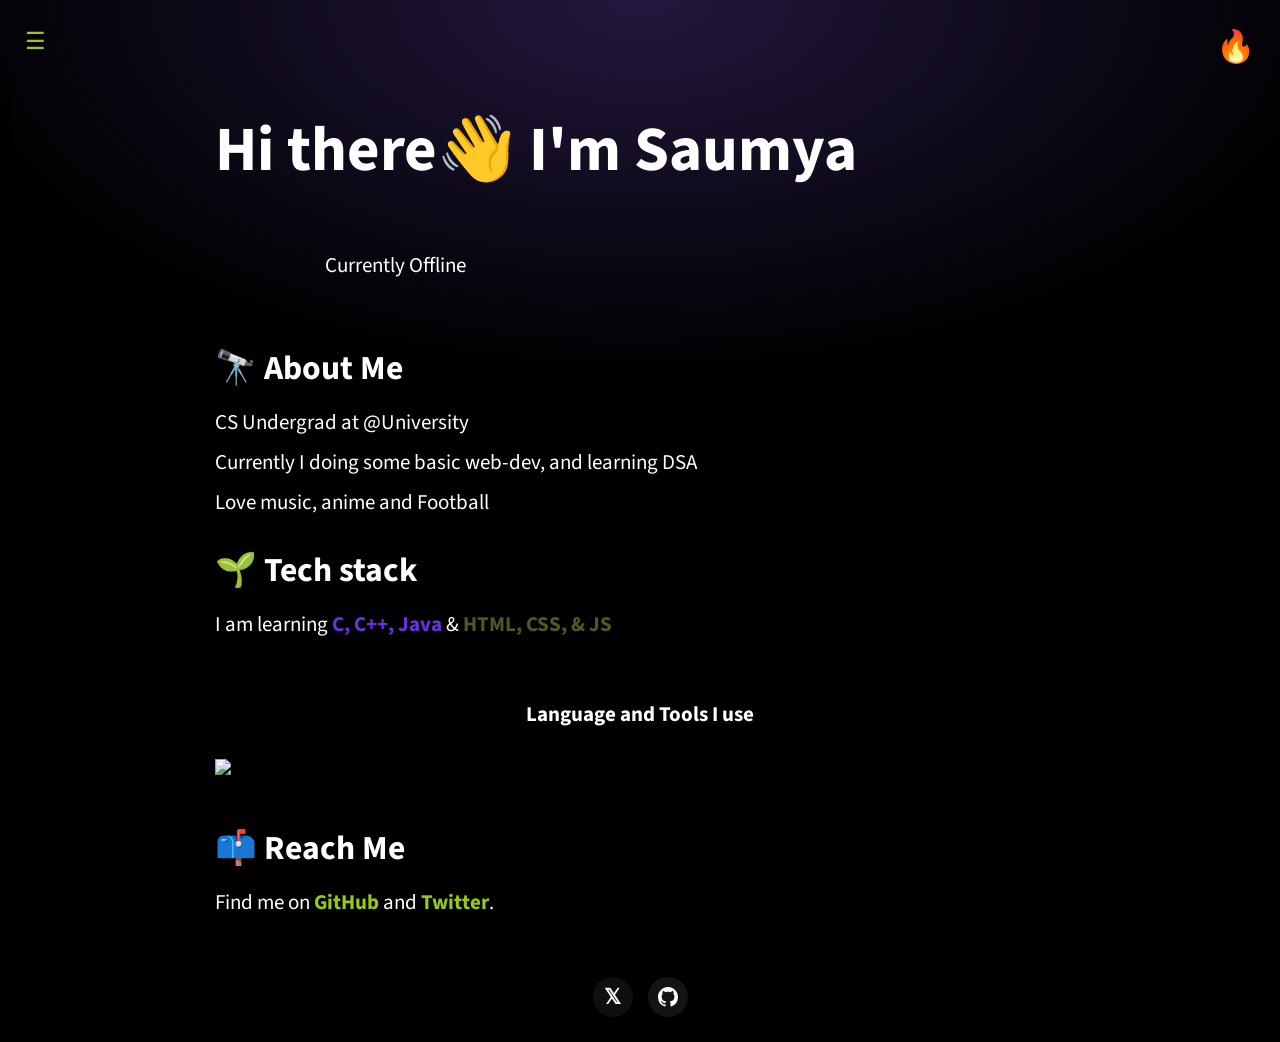
==== index.html @ 82babb5e "Updated" ====
<!DOCTYPE html>
<html lang="en">

<head>
  <meta charset="UTF-8">
  <meta name="viewport" content="width=device-width, initial-scale=1.0">
  <title>Saumya.dev</title>
  <link rel="shortcut icon" href="images\top.png">
  <link href='https://fonts.googleapis.com/css?family=Source Sans Pro' rel='stylesheet'>

  <link rel="stylesheet" href="style.css">
</head>

<body>
  <div class="background-glow dark-theme-glow"></div>
  <div class="background-glow light-theme-glow"></div>
  <header>
    <nav>
      <div class="menu-overlay"></div>
      <div class="nav-left">
        <button class="hamburger">☰</button>
      </div>
    </nav>

    <!-- Move this below nav -->
    <ul class="mobile-menu">
       <li><a href="index.html" id="home-btn">Home</a></li>
      <li><a href="project.html" id="project-btn">Projects</a></li>
    </ul>

    </div>
    </div>

      <div class="theme-toggle">
        <button id="theme-toggle-btn">🌙</button>
      </div>
    </nav>
  </header>
  <div class="container">
    <h1> Hi there👋 I'm Saumya</h1>
    <div class="video-status">
      <video autoplay loop muted playsinline id="ghosttyVideo">
        <source src="images\Ghostty vdo.mp4" type="video/mp4">
        Your browser does not support the video tag.
      </video>
      <span>Currently Offline</span>
    </div>

    <section class="about">
      <h2>🔭 About Me</h2>
      <p>CS Undergrad at @University</p>
      <p>Currently I doing some basic web-dev, and learning DSA</p>
      <p>Love music, anime and Football</p>
    </section>

    <section class="programming">
      <h2>🌱 Tech stack</h2>
      <p> I am learning <span class="highlight1">C, C++, Java </span> & <span class="highlight2">HTML, CSS, &
          JS</span></p>
      <!-- <p>Solving problems and building core.</p> -->
    </section>

    <div><br>
    <div class="skill-icons-section">
       <h3>Language and Tools I use </h3><br>
      <a href="https://skillicons.dev">
        <img src="https://skillicons.dev/icons?i=c,cpp,java,html,css,js,bash,vscode,neovim,eclipse,git,github" />
      </a>
    </div>
    </div>

    <section class="hire">
      <h2>📫 Reach Me</h2>
      <p>Find me on <a href="https://github.com/Saumya-sarkhel" target="_blank">GitHub</a> and <a href="https://x.com"
          target="_blank">Twitter</a>.</p>
    </section>

    <h3 class="contact">
      <div class="social-buttons">
        <a href="https://x.com/" target="_blank">
          <button class="twitter-button">𝕏</button>
        </a>
        <!--
                <a href="https://linkedin.com/" target="_blank">
                    <button class="linkedin-button">in</button>
                </a> -->

        <a href="https://github.com/Saumya-sarkhel" target="_blank">
          <button class="github-button">
            <svg viewBox="0 0 16 16" width="16" height="16" class="octicon octicon-mark-github" aria-hidden="true">
              <path
                d="M8 0c4.42 0 8 3.58 8 8a8.013 8.013 0 0 1-5.45 7.59c-.4.08-.55-.17-.55-.38 0-.27.01-1.13.01-2.2 0-.75-.25-1.23-.54-1.48 1.78-.2 3.65-.88 3.65-3.95 0-.88-.31-1.59-.82-2.15.08-.2.36-1.02-.08-2.12 0 0-.67-.22-2.2.82-.64-.18-1.32-.27-2-.27-.68 0-1.36.09-2 .27-1.53-1.03-2.2-.82-2.2-.82-.44 1.1-.16 1.92-.08 2.12-.51.56-.82 1.28-.82 2.15 0 3.06 1.86 3.75 3.64 3.95-.23.2-.44.55-.51 1.07-.46.21-1.61.55-2.33-.66-.15-.24-.6-.83-1.23-.82-.67.01-.27.38.01.53.34.19.73.9.82 1.13.16.45.68 1.31 2.69.94 0 .67.01 1.3.01 1.49 0 .21-.15.45-.55.38A7.995 7.995 0 0 1 0 8c0-4.42 3.58-8 8-8Z">
              </path>
            </svg>
          </button>
        </a>
      </div>
    </h3>
  </div>
  <!-- Removed the extra, unmatched </button> tag here -->
  <script src="script.js"></script>
</body>

</html>
---- style.css ----
.skill-icons-section {
  text-align: center; /* Centers the heading and the image */
  padding: 20px 0;    /* Adds some vertical space */
}

.skill-icons-section img {
  max-width: 100%; /* Ensures the image never exceeds its container's width */
  height: auto;    /* Maintains the image's aspect ratio */
  display: block;  /* Removes any extra space below the image */
  margin: 0 auto;  /* Centers the image horizontally within its container */
}

body.menu-open {
  overflow: hidden;
}

* {
  margin: 0;
  padding: 0;
  box-sizing: border-box;
  font-family: 'Source Sans Pro', sans-serif;
  font-size: 21px;
}

/* --- THEME COLOR VARIABLES --- */
:root {
  --background-color: #000000; /* Base for dark theme */
  --text-color: white;
  --highlight-color: #6733e0;
  --nav-text-color: #99c817;
  --highlight-font-weight: bold;
}

[data-theme="light"] {
  --background-color: #feffee; /* Base for light theme */
  --text-color: #000000;
  --highlight-color: #815dd3;
  --nav-text-color: #2632db;
  --highlight-font-weight: bold;
}

/* === RESPONSIVE BACKGROUND GRADIENTS === */

.background-glow {
  position: fixed;
  inset: 0; /* shorthand for top, right, bottom, left: 0 */
  width: 100%;
  height: 100%;
  pointer-events: none; /* Allows clicks to pass through to content */
  z-index: 0; /* Sits behind the main content */
  transition: opacity 0.5s ease-in-out; /* Smooth fade for theme changes */
}

/* Dark Theme: Violet glow from the top */
.dark-theme-glow {
  background: radial-gradient(ellipse 80% 60% at 50% 0%, rgba(139, 92, 246, 0.25), transparent 70%);
}

/* Light Theme: Soft yellow glow from the center */
.light-theme-glow {
  background: radial-gradient(circle at center, #FFF991 0%, transparent 70%);
  mix-blend-mode: multiply; /* Blends the yellow glow nicely with the light background */
}


/* --- THEME STATE CONTROL --- */

/* Default state (Dark Theme) */
.dark-theme-glow {
  opacity: 1;
}
.light-theme-glow {
  opacity: 0;
}

/* When light theme is active */
[data-theme="light"] .dark-theme-glow {
  opacity: 0;
}
[data-theme="light"] .light-theme-glow {
  opacity: 0.6; /* Opacity for the light theme glow */
}


/* --- GENERAL LAYOUT & STYLES --- */

body {
  margin: 0;
  padding: 0;
  display: flex;
  flex-direction: column;
  align-items: center;
  min-height: 100vh;
  background-color: var(--background-color);
  color: var(--text-color);
  transition: background-color 0.3s ease; /* Smooth color transition for body */
}

/* Ensure all primary content containers are stacked above the background */
header, .container {
    position: relative;
    z-index: 1;
}

.highlight1 {
  color: var(--highlight-color);
  font-weight: var(--highlight-font-weight);
}

.highlight2 {
  color: #4c5b22;
  font-weight: var(--highlight-font-weight);
}

.container {
  width: 90%;
  max-width: 900px;
  margin: 0 auto;
  padding: 25px;
  font-size: 1.2em;
}

nav {
  display: flex;
  justify-content: space-between;
  align-items: center;
  height: 80px;
  padding: 0 20px;
  width: 100%;
  max-width: 900px;
}

nav ul {
  display: flex;
  list-style: none;
  justify-content: center;
}

nav ul li {
  padding-top: 15px;
  margin: 0 23px;
  color: var(--nav-text-color);
  font-size: 1.2em;
  cursor: pointer;
}

nav ul li:hover {
  color: var(--highlight-color);
  transform: scale(1.05);
  transition: transform 0.1s ease;
}

[data-theme="light"] nav ul li:hover {
  color: #6733e0;
  text-decoration: underline;
}

[data-theme="dark"] nav ul li:hover {
  color: #3a4322;
  text-decoration: underline;
}

h1 {
  font-size: 2.5em;
  margin-bottom: 20px;
}

h2 {
  font-size: 1.6em;
  margin-top: 30px;
  margin-bottom: 15px;
}

p {
  margin-bottom: 10px;
}

.right{
  align-items: center;
}

.video-status {
  display: flex;
  align-items: center;
  margin-bottom: 15px;
  font-size: large;
}

.video-status video {
  width: 100px;
  height: 100px;
  margin-right: 10px;
  border-radius: 3px 15px 15px 25px;
  object-fit: cover;
}

/* Add this new rule anywhere in your style.css */
.nav-left {
  display: flex;
  align-items: center;
}

a {
  color: var(--nav-text-color);
  text-decoration: none;
  font-weight: var(--highlight-font-weight);
}

.theme-toggle {
  position: fixed;
  top: 20px;
  right: 20px;
  z-index: 1001; /* Ensure it's above everything */
}

#theme-toggle-btn {
  background: none;
  border: none;
  font-size: 1.5em;
  cursor: pointer;
  padding: 5px;
  border-radius: 50%;
  transition: transform 0.3s ease;
}

#theme-toggle-btn:hover {
  transform: scale(1.1);
}

.hamburger {
  position: fixed;
  top: 20px;
  left: 20px;
  display: block;
  font-size: 1.1em;
  background: none;
  border: none;
  cursor: pointer;
  z-index: 1001;
  color: var(--nav-text-color);
  padding: 5px;
  transition: transform 0.2s ease, background-color 0.2s ease;
}

.hamburger:hover {
  transform: scale(1.1);
  background-color: rgba(255, 255, 255, 0.05); /* Optional glow effect */
  border-radius: 6px;
}


.social-buttons {
  display: flex;
  gap: 15px;
  align-items: center;
  justify-content: center;
}

.social-buttons a {
  display: inline-flex;
  align-items: center;
}

.twitter-button,
.github-button {
  height: 40px;
  width: 40px;
  border: none;
  border-radius: 20px;
  cursor: pointer;
  display: inline-flex;
  font-weight: 600;
  align-items: center;
  justify-content: center;
  font-size: 1em;
  transition: background-color 0.2s ease;
}

.twitter-button {
  background-color: rgb(16, 15, 15);
  color: white;
}

.twitter-button:hover {
  background-color: #333;
}

.github-button {
  background-color: #151313;
  color: white;
}

.github-button:hover {
  background-color: #2b2b2b;
}

.github-button svg {
  width: 20px;
  height: 20px;
  fill: white;
}

.contact {
  text-align: center;
  font-family: 'Source Sans Pro', sans-serif;
  justify-content: space-between;
  padding-top: 50px;
}


nav ul {
  transition: opacity 0.3s ease;
  opacity: 0;
  pointer-events: none;
}

nav ul.show {
  display: flex !important;
  opacity: 1;
  pointer-events: auto;
}

.mobile-menu {
  position: fixed;
  /* top: 0; */
  left: 0;
  height: 100vh;
  width: 250px;
  color: var(--nav-text-color);
  list-style: none;
  padding: 20px 20px;
  display: flex;
  flex-direction: column;
  gap: 25px;
  transform: translateX(-100%);
  transition: transform 0.3s ease;
  z-index: 1000;
  box-shadow: 2px 0 10px rgba(0, 0, 0, 0.3);
}

.mobile-menu li a {
  font-size: 1.1em;
  text-decoration: none;

}

.mobile-menu.show {
  transform: translateX(0);
}


/* --- RESPONSIVE MEDIA QUERIES --- */

@media (max-width: 768px) {

  .container {
    width: 95%;
    font-size: 1.2em;
  }

  h1 {
    font-size: 2em;
  }

  nav ul {
    position: fixed;
    top: 0;
    left: 0;
    right: 0;
    bottom: 0;
    width: 100vw;
    height: 100vh;

    display: none !important;
    background-color: var(--background-color);
    flex-direction: column;
    align-items: center;
    justify-content: center;
    padding: 20px 0;
    box-shadow: 0 2px 5px rgba(0, 0, 0, 0.2);
    z-index: 9999;
    overflow-y: auto;
  }

  nav ul.show {
    display: flex !important;
  }

  nav ul li {
    margin: 15px 0;
  }

  .hamburger {
    display: block;
  }

  .video-status {
    flex-direction: column;
    text-align: center;
  }

  .video-status video {
    margin-right: 0;
    margin-bottom: 10px;
  }
}

@media (max-width: 480px) {
  .container {
    font-size: 1em;
  }

  h1 {
    font-size: 1.8em;
  }

  h2 {
    font-size: 1.3em;
  }
}
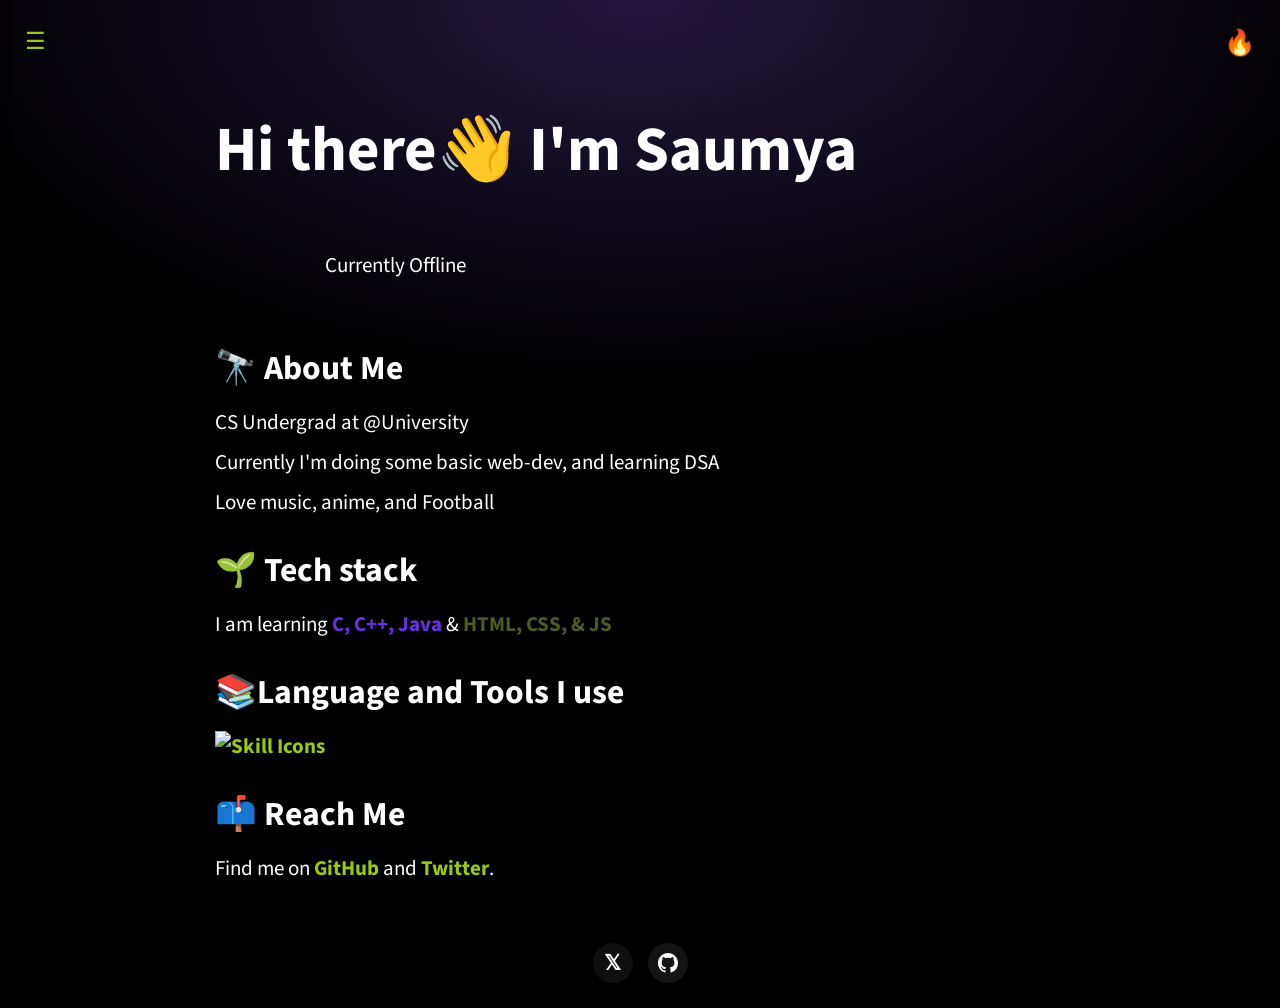
==== commit f177d0b6: "Updated" ====
--- a/index.html
+++ b/index.html
@@ -5,9 +5,8 @@
   <meta charset="UTF-8">
   <meta name="viewport" content="width=device-width, initial-scale=1.0">
   <title>Saumya.dev</title>
-  <link rel="shortcut icon" href="images\top.png">
-  <link href='https://fonts.googleapis.com/css?family=Source Sans Pro' rel='stylesheet'>
-
+  <link rel="shortcut icon" href="imagestop.png">
+  <link href='https://fonts.googleapis.com/css?family=Source+Sans+Pro' rel='stylesheet'>
   <link rel="stylesheet" href="style.css">
 </head>
 
@@ -16,31 +15,23 @@
   <div class="background-glow light-theme-glow"></div>
   <header>
     <nav>
-      <div class="menu-overlay"></div>
       <div class="nav-left">
         <button class="hamburger">☰</button>
       </div>
+      <ul class="mobile-menu">
+        <li><a href="index.html" id="home-btn">Home</a></li>
+        <li><a href="project.html" id="project-btn">Projects</a></li>
+      </ul>
     </nav>
-
-    <!-- Move this below nav -->
-    <ul class="mobile-menu">
-       <li><a href="index.html" id="home-btn">Home</a></li>
-      <li><a href="project.html" id="project-btn">Projects</a></li>
-    </ul>
-
+    <div class="theme-toggle">
+      <button id="theme-toggle-btn">🌙</button>
     </div>
-    </div>
-
-      <div class="theme-toggle">
-        <button id="theme-toggle-btn">🌙</button>
-      </div>
-    </nav>
   </header>
   <div class="container">
-    <h1> Hi there👋 I'm Saumya</h1>
+    <h1>Hi there👋 I'm Saumya</h1>
     <div class="video-status">
       <video autoplay loop muted playsinline id="ghosttyVideo">
-        <source src="images\Ghostty vdo.mp4" type="video/mp4">
+        <source src="images/Ghostty vdo.mp4" type="video/mp4">
         Your browser does not support the video tag.
       </video>
       <span>Currently Offline</span>
@@ -49,43 +40,36 @@
     <section class="about">
       <h2>🔭 About Me</h2>
       <p>CS Undergrad at @University</p>
-      <p>Currently I doing some basic web-dev, and learning DSA</p>
-      <p>Love music, anime and Football</p>
+      <p>Currently I'm doing some basic web-dev, and learning DSA</p>
+      <p>Love music, anime, and Football</p>
     </section>
 
     <section class="programming">
       <h2>🌱 Tech stack</h2>
-      <p> I am learning <span class="highlight1">C, C++, Java </span> & <span class="highlight2">HTML, CSS, &
-          JS</span></p>
-      <!-- <p>Solving problems and building core.</p> -->
+      <p>I am learning <span class="highlight1">C, C++, Java</span> & <span class="highlight2">HTML, CSS, & JS</span>
+      </p>
     </section>
 
-    <div><br>
     <div class="skill-icons-section">
-       <h3>Language and Tools I use </h3><br>
-      <a href="https://skillicons.dev">
-        <img src="https://skillicons.dev/icons?i=c,cpp,java,html,css,js,bash,vscode,neovim,eclipse,git,github" />
+      <h2>📚Language and Tools I use</h2>
+      <a href=" https://skillicons.dev ">
+        <img src="https://skillicons.dev/icons?i=c,cpp,java,html,css,js,bash,vscode,neovim,eclipse,git,github"
+          alt="Skill Icons">
       </a>
-    </div>
     </div>
 
     <section class="hire">
       <h2>📫 Reach Me</h2>
-      <p>Find me on <a href="https://github.com/Saumya-sarkhel" target="_blank">GitHub</a> and <a href="https://x.com"
-          target="_blank">Twitter</a>.</p>
+      <p>Find me on <a href=" https://github.com/Saumya-sarkhel " target="_blank">GitHub</a> and <a
+          href="https://x.com " target="_blank">Twitter</a>.</p>
     </section>
 
-    <h3 class="contact">
+    <div class="contact">
       <div class="social-buttons">
-        <a href="https://x.com/" target="_blank">
+        <a href="https://x.com " target="_blank">
           <button class="twitter-button">𝕏</button>
         </a>
-        <!--
-                <a href="https://linkedin.com/" target="_blank">
-                    <button class="linkedin-button">in</button>
-                </a> -->
-
-        <a href="https://github.com/Saumya-sarkhel" target="_blank">
+        <a href="https://github.com/Saumya-sarkhel " target="_blank">
           <button class="github-button">
             <svg viewBox="0 0 16 16" width="16" height="16" class="octicon octicon-mark-github" aria-hidden="true">
               <path
@@ -95,9 +79,9 @@
           </button>
         </a>
       </div>
-    </h3>
+    </div>
   </div>
-  <!-- Removed the extra, unmatched </button> tag here -->
+  <button class="back-to-top-button">↑</button>
   <script src="script.js"></script>
 </body>
 
--- a/style.css
+++ b/style.css
@@ -1,20 +1,4 @@
-
-.skill-icons-section {
-  text-align: center; /* Centers the heading and the image */
-  padding: 20px 0;    /* Adds some vertical space */
-}
-
-.skill-icons-section img {
-  max-width: 100%; /* Ensures the image never exceeds its container's width */
-  height: auto;    /* Maintains the image's aspect ratio */
-  display: block;  /* Removes any extra space below the image */
-  margin: 0 auto;  /* Centers the image horizontally within its container */
-}
-
-body.menu-open {
-  overflow: hidden;
-}
-
+/* --- GENERAL RESET --- */
 * {
   margin: 0;
   padding: 0;
@@ -41,7 +25,6 @@
 }
 
 /* === RESPONSIVE BACKGROUND GRADIENTS === */
-
 .background-glow {
   position: fixed;
   inset: 0; /* shorthand for top, right, bottom, left: 0 */
@@ -63,9 +46,7 @@
   mix-blend-mode: multiply; /* Blends the yellow glow nicely with the light background */
 }
 
-
 /* --- THEME STATE CONTROL --- */
-
 /* Default state (Dark Theme) */
 .dark-theme-glow {
   opacity: 1;
@@ -82,9 +63,7 @@
   opacity: 0.6; /* Opacity for the light theme glow */
 }
 
-
 /* --- GENERAL LAYOUT & STYLES --- */
-
 body {
   margin: 0;
   padding: 0;
@@ -99,8 +78,8 @@
 
 /* Ensure all primary content containers are stacked above the background */
 header, .container {
-    position: relative;
-    z-index: 1;
+  position: relative;
+  z-index: 1;
 }
 
 .highlight1 {
@@ -176,10 +155,6 @@
   margin-bottom: 10px;
 }
 
-.right{
-  align-items: center;
-}
-
 .video-status {
   display: flex;
   align-items: center;
@@ -195,7 +170,6 @@
   object-fit: cover;
 }
 
-/* Add this new rule anywhere in your style.css */
 .nav-left {
   display: flex;
   align-items: center;
@@ -217,7 +191,7 @@
 #theme-toggle-btn {
   background: none;
   border: none;
-  font-size: 1.5em;
+  font-size: 1.2em;
   cursor: pointer;
   padding: 5px;
   border-radius: 50%;
@@ -249,7 +223,6 @@
   border-radius: 6px;
 }
 
-
 .social-buttons {
   display: flex;
   gap: 15px;
@@ -304,26 +277,33 @@
 .contact {
   text-align: center;
   font-family: 'Source Sans Pro', sans-serif;
-  justify-content: space-between;
   padding-top: 50px;
 }
 
-
-nav ul {
-  transition: opacity 0.3s ease;
-  opacity: 0;
-  pointer-events: none;
-}
-
-nav ul.show {
-  display: flex !important;
-  opacity: 1;
-  pointer-events: auto;
-}
-
+  /* .back-to-top-button {
+    position: fixed;
+    bottom: 20px;
+    right: 20px;
+    background-color: rgba(0, 0, 0, 0.5);
+    color: white;
+    border: none;
+    border-radius: 50%;
+    padding: 10px;
+    font-size: 1.5em;
+    cursor: pointer;
+    z-index: 1000;
+    display: none;
+    transition: background-color 0.2s ease;
+  } */
+
+.back-to-top-button:hover {
+  background-color: rgba(0, 0, 0, 0.7);
+}
+
+/* --- MOBILE MENU STYLES --- */
 .mobile-menu {
   position: fixed;
-  /* top: 0; */
+  top: 0;
   left: 0;
   height: 100vh;
   width: 250px;
@@ -335,25 +315,21 @@
   gap: 25px;
   transform: translateX(-100%);
   transition: transform 0.3s ease;
-  z-index: 1000;
+  z-index: 9999;
   box-shadow: 2px 0 10px rgba(0, 0, 0, 0.3);
-}
-
-.mobile-menu li a {
-  font-size: 1.1em;
-  text-decoration: none;
-
+  /* background-color: var(--background-color); */
 }
 
 .mobile-menu.show {
-  transform: translateX(0);
-}
-
+  transform: translateX(0); /* Slide in from the left */
+}
+
+body.menu-open {
+  overflow: hidden; /* Prevent scrolling when the menu is open */
+}
 
 /* --- RESPONSIVE MEDIA QUERIES --- */
-
 @media (max-width: 768px) {
-
   .container {
     width: 95%;
     font-size: 1.2em;
@@ -364,31 +340,7 @@
   }
 
   nav ul {
-    position: fixed;
-    top: 0;
-    left: 0;
-    right: 0;
-    bottom: 0;
-    width: 100vw;
-    height: 100vh;
-
-    display: none !important;
-    background-color: var(--background-color);
-    flex-direction: column;
-    align-items: center;
-    justify-content: center;
-    padding: 20px 0;
-    box-shadow: 0 2px 5px rgba(0, 0, 0, 0.2);
-    z-index: 9999;
-    overflow-y: auto;
-  }
-
-  nav ul.show {
-    display: flex !important;
-  }
-
-  nav ul li {
-    margin: 15px 0;
+    display: none; /* Hide the desktop menu */
   }
 
   .hamburger {
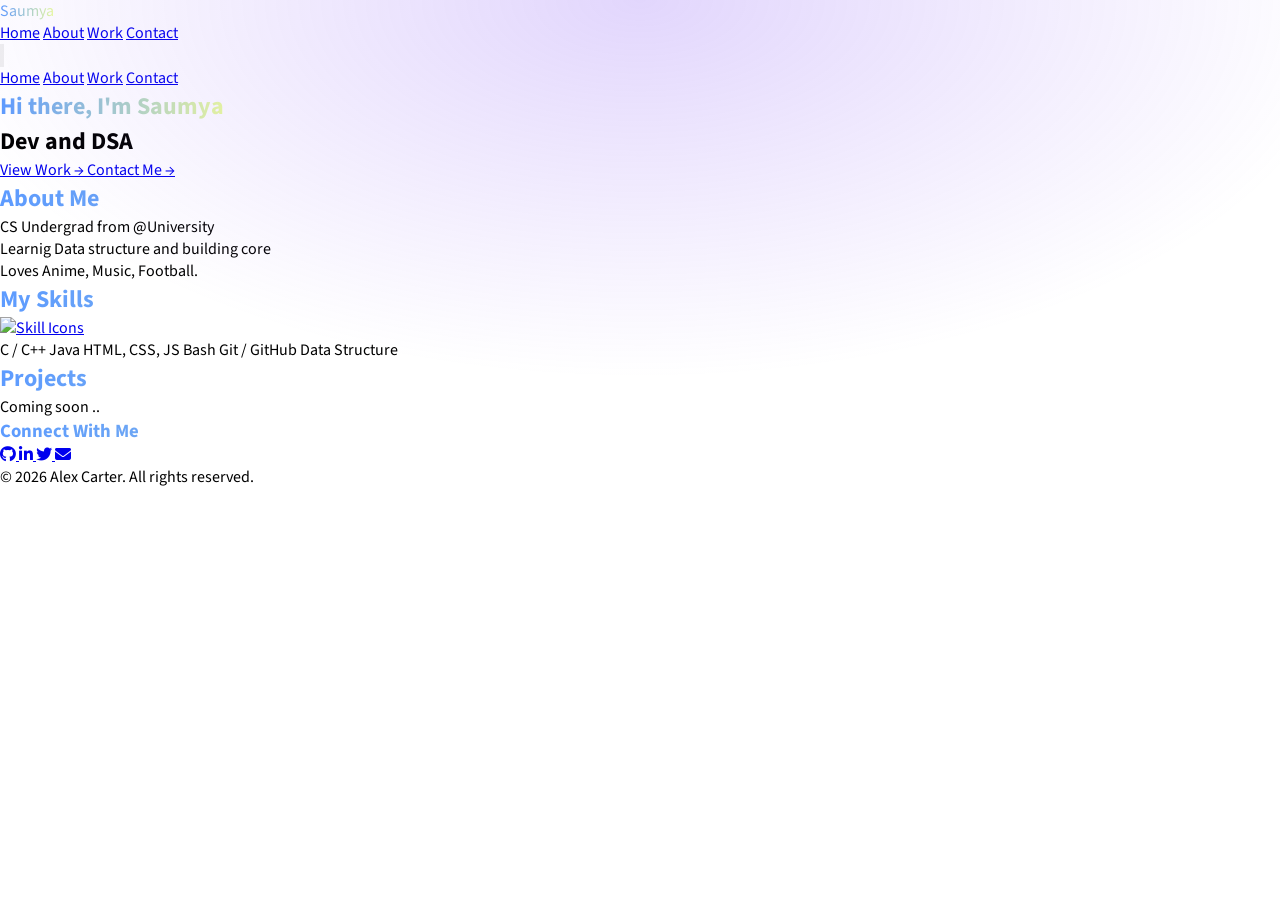
==== commit f523b157: "Updated everything" ====
--- a/index.html
+++ b/index.html
@@ -4,84 +4,169 @@
 <head>
   <meta charset="UTF-8">
   <meta name="viewport" content="width=device-width, initial-scale=1.0">
-  <title>Saumya.dev</title>
-  <link rel="shortcut icon" href="imagestop.png">
+  <title>Saumya</title>
+  <link rel="shortcut icon" href="images\top.png">
   <link href='https://fonts.googleapis.com/css?family=Source+Sans+Pro' rel='stylesheet'>
+  <script src=" https://cdn.tailwindcss.com "></script>
+  <link rel="stylesheet" href="https://cdnjs.cloudflare.com/ajax/libs/font-awesome/6.4.0/css/all.min.css ">
   <link rel="stylesheet" href="style.css">
 </head>
 
-<body>
+<body class="bg-black text-gray-100 font-sans">
+  <!-- Background Glow Effects -->
   <div class="background-glow dark-theme-glow"></div>
   <div class="background-glow light-theme-glow"></div>
-  <header>
-    <nav>
-      <div class="nav-left">
-        <button class="hamburger">☰</button>
+
+  <!-- Navigation -->
+  <nav class="fixed bottom-0 w-full z-50 py-2">
+    <div
+      class="max-w-2xl mx-auto px-4 py-2 flex justify-between items-center bg-white/5 backdrop-blur-lg rounded-full border border-white/10">
+      <a href="#" class="text-xl font-bold gradient-text">Saumya</a>
+      <div class="hidden md:flex items-center space-x-8">
+        <a href="#home"
+          class="text-gray-200 hover:text-white transition duration-300 px-3 py-1 rounded-full hover:bg-white/5 text-sm">Home</a>
+        <a href="#about"
+          class="text-gray-200 hover:text-white transition duration-300 px-3 py-1 rounded-full hover:bg-white/5 text-sm">About</a>
+        <a href="#projects"
+          class="text-gray-200 hover:text-white transition duration-300 px-3 py-1 rounded-full hover:bg-white/5 text-sm">Work</a>
+        <a href="#contact"
+          class="text-gray-200 hover:text-white transition duration-300 px-3 py-1 rounded-full hover:bg-white/5 text-sm">Contact</a>
       </div>
-      <ul class="mobile-menu">
-        <li><a href="index.html" id="home-btn">Home</a></li>
-        <li><a href="project.html" id="project-btn">Projects</a></li>
-      </ul>
-    </nav>
-    <div class="theme-toggle">
-      <button id="theme-toggle-btn">🌙</button>
+      <button id="mobile-menu-button" class="md:hidden text-gray-400 hover:text-white focus:outline-none">
+        <svg class="w-6 h-6" fill="none" stroke="currentColor" viewBox="0 0 24 24" xmlns="http://www.w3.org/2000/svg">
+          <path stroke-linecap="round" stroke-linejoin="round" stroke-width="2" d="M4 6h16M4 12h16M4 18h16"></path>
+        </svg>
+      </button>
     </div>
-  </header>
-  <div class="container">
-    <h1>Hi there👋 I'm Saumya</h1>
-    <div class="video-status">
-      <video autoplay loop muted playsinline id="ghosttyVideo">
-        <source src="images/Ghostty vdo.mp4" type="video/mp4">
-        Your browser does not support the video tag.
-      </video>
-      <span>Currently Offline</span>
+    <!-- Mobile Menu -->
+    <div id="mobile-menu"
+      class="hidden md:hidden absolute bottom-16 left-4 right-4 bg-white/5 backdrop-blur-lg rounded-xl border border-white/10 py-4 px-6">
+      <div class="flex flex-col space-y-4">
+        <a href="#home"
+          class="text-gray-200 hover:text-white transition duration-300 block px-4 py-2 rounded-lg hover:bg-white/5">Home</a>
+        <a href="#about"
+          class="text-gray-200 hover:text-white transition duration-300 block px-4 py-2 rounded-lg hover:bg-white/5">About</a>
+        <a href="#projects"
+          class="text-gray-200 hover:text-white transition duration-300 block px-4 py-2 rounded-lg hover:bg-white/5">Work</a>
+        <a href="#contact"
+          class="text-gray-200 hover:text-white transition duration-300 block px-4 py-2 rounded-lg hover:bg-white/5">Contact</a>
+      </div>
     </div>
+  </nav>
 
-    <section class="about">
-      <h2>🔭 About Me</h2>
-      <p>CS Undergrad at @University</p>
-      <p>Currently I'm doing some basic web-dev, and learning DSA</p>
-      <p>Love music, anime, and Football</p>
-    </section>
-
-    <section class="programming">
-      <h2>🌱 Tech stack</h2>
-      <p>I am learning <span class="highlight1">C, C++, Java</span> & <span class="highlight2">HTML, CSS, & JS</span>
-      </p>
-    </section>
-
-    <div class="skill-icons-section">
-      <h2>📚Language and Tools I use</h2>
-      <a href=" https://skillicons.dev ">
-        <img src="https://skillicons.dev/icons?i=c,cpp,java,html,css,js,bash,vscode,neovim,eclipse,git,github"
-          alt="Skill Icons">
-      </a>
-    </div>
-
-    <section class="hire">
-      <h2>📫 Reach Me</h2>
-      <p>Find me on <a href=" https://github.com/Saumya-sarkhel " target="_blank">GitHub</a> and <a
-          href="https://x.com " target="_blank">Twitter</a>.</p>
-    </section>
-
-    <div class="contact">
-      <div class="social-buttons">
-        <a href="https://x.com " target="_blank">
-          <button class="twitter-button">𝕏</button>
+  <!-- Hero Section -->
+  <section id="home"
+    class="min-h-screen flex items-center justify-center px-4 sm:px-6 lg:px-8 max-w-6xl mx-auto text-center">
+    <div>
+      <h1 class="text-5xl md:text-7xl font-bold mb-6">
+        <span class="gradient-text">Hi there, I'm Saumya</span>
+      </h1>
+      <h2 class="text-xl md:text-2xl text-gray-300 mb-8 max-w-2xl mx-auto">
+        Dev and DSA
+      </h2>
+      <div class="flex justify-center  text-lg md:text-xl space-x-4">
+        <a href="#projects" class="text-blue-400 hover:text-white transition duration-300">
+          View Work <span class="ml-1">→</span>
         </a>
-        <a href="https://github.com/Saumya-sarkhel " target="_blank">
-          <button class="github-button">
-            <svg viewBox="0 0 16 16" width="16" height="16" class="octicon octicon-mark-github" aria-hidden="true">
-              <path
-                d="M8 0c4.42 0 8 3.58 8 8a8.013 8.013 0 0 1-5.45 7.59c-.4.08-.55-.17-.55-.38 0-.27.01-1.13.01-2.2 0-.75-.25-1.23-.54-1.48 1.78-.2 3.65-.88 3.65-3.95 0-.88-.31-1.59-.82-2.15.08-.2.36-1.02-.08-2.12 0 0-.67-.22-2.2.82-.64-.18-1.32-.27-2-.27-.68 0-1.36.09-2 .27-1.53-1.03-2.2-.82-2.2-.82-.44 1.1-.16 1.92-.08 2.12-.51.56-.82 1.28-.82 2.15 0 3.06 1.86 3.75 3.64 3.95-.23.2-.44.55-.51 1.07-.46.21-1.61.55-2.33-.66-.15-.24-.6-.83-1.23-.82-.67.01-.27.38.01.53.34.19.73.9.82 1.13.16.45.68 1.31 2.69.94 0 .67.01 1.3.01 1.49 0 .21-.15.45-.55.38A7.995 7.995 0 0 1 0 8c0-4.42 3.58-8 8-8Z">
-              </path>
-            </svg>
-          </button>
+        <a href="#contact" class="text-blue-400 hover:text-white transition duration-300">
+          Contact Me <span class="ml-1">→</span>
         </a>
       </div>
     </div>
-  </div>
-  <button class="back-to-top-button">↑</button>
+  </section>
+
+  <!-- About Section -->
+  <section id="about" class="py-20 px-4 sm:px-6 lg:px-8 max-w-6xl mx-auto my-10">
+    <div class="text-center mb-12">
+      <h2 class="text-4xl font-bold mb-4 gradient-text">About Me</h2>
+      <div class="w-20 h-1 bg-gradient-to-r from-blue-500 to-purple-600 mx-auto"></div>
+    </div>
+    <div class="flex flex-col md:flex-row items-center">
+      <div class="w-full">
+        <p class="text-gray-300 text-2xl mb-6">
+          CS Undergrad from @University
+        </p>
+        <p class="text-gray-300 text-2xl mb-6">
+          Learnig Data structure and building core
+        </p>
+        <p class="text-gray-300 text-2xl mb-8">
+          Loves Anime, Music, Football.
+        </p>
+      </div>
+    </div>
+  </section>
+
+  <!-- Skills Section -->
+  <section id="skills" class="py-20 px-4 sm:px-6 lg:px-8 max-w-6xl mx-auto">
+    <div class="text-center mb-12">
+      <h2 class="text-4xl font-bold mb-4 gradient-text">My Skills</h2>
+      <div class="w-20 h-1 bg-gradient-to-r from-blue-500 to-purple-600 mx-auto"></div>
+    </div>
+    <div class="space-y-4">
+      <div class="flex justify-center my-6">
+        <a href=" https://skillicons.dev ">
+          <img src="https://skillicons.dev/icons?i=c,cpp,java,html,css,js,bash,git,github,vscode,neovim,eclipse"
+            alt="Skill Icons">
+        </a>
+      </div>
+      <div class="flex flex-wrap justify-center gap-6 text-lg md:text-xl text-gray-300">
+        <span class="flex items-center"><span class="text-blue-400">C / C++</span></span>
+        <span class="flex items-center"><span class="text-blue-400">Java</span></span>
+        <span class="flex items-center"><span class="text-blue-400">HTML, CSS, JS</span></span>
+        <span class="flex items-center"><span class="text-blue-400">Bash</span></span>
+        <span class="flex items-center"><span class="text-blue-400">Git / GitHub</span></span>
+        <span class="flex items-center"><span class="text-blue-400">Data Structure</span></span>
+        <!-- <span class="flex items-center"><span class="text-blue-400">Responsive Design</span></span> -->
+        <!-- <span class="flex items-center"><span class="text-blue-400">Cloud Services</span></span> -->
+      </div>
+  </section>
+
+  <!-- Projects Section -->
+  <section id="projects" class="py-20 px-4 sm:px-6 lg:px-8 max-w-6xl mx-auto">
+    <div class="mb-16">
+      <h2 class="text-3xl font-bold mb-4 gradient-text">Projects</h2>
+      <p class="text-gray-400  text-lg md:text-xl max-w-3xl">Coming soon ..</p>
+    </div>
+    <div class="space-y-20">
+      <!-- Project  -->
+      <div>
+        <!-- <h3 class="text-2xl font-semibold mb-2">Project Name</h3> -->
+        <!-- <p class="text-gray-400 mb-4">Project description goes here</p> -->
+        <!-- <a href="#" class="text-blue-400 hover:text-white transition duration-300">
+          View Project <span class="ml-1">→</span> -->
+        </a>
+      </div>
+    </div>
+  </section>
+
+  <!-- Footer with Contact Links -->
+  <footer class="py-12 pb-24">
+    <div class="max-w-6xl mx-auto px-4 sm:px-6 lg:px-8">
+      <div class="flex flex-col md:flex-row justify-between items-center">
+        <div class="flex flex-col items-center mb-6 md:mb-0">
+          <h3 class="text-lg font-semibold mb-4 gradient-text">Connect With Me</h3>
+          <div class="flex space-x-6">
+            <a href="#" class="text-gray-400 hover:text-white transition duration-300" aria-label="GitHub">
+              <i class="fab fa-github text-2xl"></i>
+            </a>
+            <a href="#" class="text-gray-400 hover:text-white transition duration-300" aria-label="LinkedIn">
+              <i class="fab fa-linkedin-in text-2xl"></i>
+            </a>
+            <a href="#" class="text-gray-400 hover:text-white transition duration-300" aria-label="Twitter">
+              <i class="fab fa-twitter text-2xl"></i>
+            </a>
+            <a href="#" class="text-gray-400 hover:text-white transition duration-300" aria-label="Email">
+              <i class="fas fa-envelope text-2xl"></i>
+            </a>
+          </div>
+        </div>
+        <div class="text-gray-400 text-sm">
+          &copy; <span id="year"></span> Alex Carter. All rights reserved.
+        </div>
+      </div>
+    </div>
+  </footer>
+
   <script src="script.js"></script>
 </body>
 
--- a/style.css
+++ b/style.css
@@ -1,373 +1,96 @@
-/* --- GENERAL RESET --- */
-* {
-  margin: 0;
-  padding: 0;
-  box-sizing: border-box;
-  font-family: 'Source Sans Pro', sans-serif;
-  font-size: 21px;
-}
-
-/* --- THEME COLOR VARIABLES --- */
-:root {
-  --background-color: #000000; /* Base for dark theme */
-  --text-color: white;
-  --highlight-color: #6733e0;
-  --nav-text-color: #99c817;
-  --highlight-font-weight: bold;
-}
-
-[data-theme="light"] {
-  --background-color: #feffee; /* Base for light theme */
-  --text-color: #000000;
-  --highlight-color: #815dd3;
-  --nav-text-color: #2632db;
-  --highlight-font-weight: bold;
-}
-
-/* === RESPONSIVE BACKGROUND GRADIENTS === */
+/* Custom CSS for animations and effects */
 .background-glow {
   position: fixed;
-  inset: 0; /* shorthand for top, right, bottom, left: 0 */
+  inset: 0;
   width: 100%;
   height: 100%;
-  pointer-events: none; /* Allows clicks to pass through to content */
-  z-index: 0; /* Sits behind the main content */
-  transition: opacity 0.5s ease-in-out; /* Smooth fade for theme changes */
-}
-
-/* Dark Theme: Violet glow from the top */
-.dark-theme-glow {
-  background: radial-gradient(ellipse 80% 60% at 50% 0%, rgba(139, 92, 246, 0.25), transparent 70%);
-}
-
-/* Light Theme: Soft yellow glow from the center */
-.light-theme-glow {
-  background: radial-gradient(circle at center, #FFF991 0%, transparent 70%);
-  mix-blend-mode: multiply; /* Blends the yellow glow nicely with the light background */
-}
-
-/* --- THEME STATE CONTROL --- */
-/* Default state (Dark Theme) */
-.dark-theme-glow {
-  opacity: 1;
-}
-.light-theme-glow {
-  opacity: 0;
-}
-
-/* When light theme is active */
-[data-theme="light"] .dark-theme-glow {
-  opacity: 0;
-}
-[data-theme="light"] .light-theme-glow {
-  opacity: 0.6; /* Opacity for the light theme glow */
-}
-
-/* --- GENERAL LAYOUT & STYLES --- */
-body {
-  margin: 0;
-  padding: 0;
-  display: flex;
-  flex-direction: column;
-  align-items: center;
-  min-height: 100vh;
-  background-color: var(--background-color);
-  color: var(--text-color);
-  transition: background-color 0.3s ease; /* Smooth color transition for body */
-}
-
-/* Ensure all primary content containers are stacked above the background */
-header, .container {
-  position: relative;
-  z-index: 1;
-}
-
-.highlight1 {
-  color: var(--highlight-color);
-  font-weight: var(--highlight-font-weight);
-}
-
-.highlight2 {
-  color: #4c5b22;
-  font-weight: var(--highlight-font-weight);
-}
-
-.container {
-  width: 90%;
-  max-width: 900px;
-  margin: 0 auto;
-  padding: 25px;
-  font-size: 1.2em;
-}
-
-nav {
-  display: flex;
-  justify-content: space-between;
-  align-items: center;
-  height: 80px;
-  padding: 0 20px;
-  width: 100%;
-  max-width: 900px;
-}
-
-nav ul {
-  display: flex;
-  list-style: none;
-  justify-content: center;
-}
-
-nav ul li {
-  padding-top: 15px;
-  margin: 0 23px;
-  color: var(--nav-text-color);
-  font-size: 1.2em;
-  cursor: pointer;
-}
-
-nav ul li:hover {
-  color: var(--highlight-color);
-  transform: scale(1.05);
-  transition: transform 0.1s ease;
-}
-
-[data-theme="light"] nav ul li:hover {
-  color: #6733e0;
-  text-decoration: underline;
-}
-
-[data-theme="dark"] nav ul li:hover {
-  color: #3a4322;
-  text-decoration: underline;
-}
-
-h1 {
-  font-size: 2.5em;
-  margin-bottom: 20px;
-}
-
-h2 {
-  font-size: 1.6em;
-  margin-top: 30px;
-  margin-bottom: 15px;
-}
-
-p {
-  margin-bottom: 10px;
+  pointer-events: none;
+  z-index: 0;
+  transition: opacity 0.5s ease-in-out;
 }
 
 .video-status {
   display: flex;
   align-items: center;
   margin-bottom: 15px;
-  font-size: large;
 }
 
 .video-status video {
   width: 100px;
   height: 100px;
-  margin-right: 10px;
+  margin-right: 20px;
   border-radius: 3px 15px 15px 25px;
   object-fit: cover;
 }
 
-.nav-left {
-  display: flex;
-  align-items: center;
+* {
+  margin: 0;
+  padding: 0;
+  box-sizing: border-box;
+  font-family: 'Source Sans Pro', sans-serif;
 }
 
-a {
-  color: var(--nav-text-color);
-  text-decoration: none;
-  font-weight: var(--highlight-font-weight);
+.dark-theme-glow {
+  background: radial-gradient(ellipse 80% 60% at 50% 0%, rgba(139, 92, 246, 0.25), transparent 70%);
+  opacity: 1;
 }
 
-.theme-toggle {
-  position: fixed;
-  top: 20px;
-  right: 20px;
-  z-index: 1001; /* Ensure it's above everything */
+.light-theme-glow {
+  background: radial-gradient(circle at center, #FFF991 0%, transparent 70%);
+  mix-blend-mode: multiply;
+  opacity: 0;
 }
 
-#theme-toggle-btn {
-  background: none;
-  border: none;
-  font-size: 1.2em;
-  cursor: pointer;
-  padding: 5px;
-  border-radius: 50%;
-  transition: transform 0.3s ease;
+[data-theme="light"] .dark-theme-glow {
+  opacity: 0;
 }
 
-#theme-toggle-btn:hover {
-  transform: scale(1.1);
+[data-theme="light"] .light-theme-glow {
+  opacity: 0.6;
 }
 
-.hamburger {
-  position: fixed;
-  top: 20px;
-  left: 20px;
-  display: block;
-  font-size: 1.1em;
-  background: none;
-  border: none;
-  cursor: pointer;
-  z-index: 1001;
-  color: var(--nav-text-color);
-  padding: 5px;
-  transition: transform 0.2s ease, background-color 0.2s ease;
+.gradient-text {
+  background: linear-gradient(90deg, #5d9bff, #ebff9b);
+  -webkit-background-clip: text;
+  background-clip: text;
+  color: transparent;
 }
 
-.hamburger:hover {
-  transform: scale(1.1);
-  background-color: rgba(255, 255, 255, 0.05); /* Optional glow effect */
-  border-radius: 6px;
+.project-card:hover {
+  transform: translateY(-5px);
+  box-shadow: 0 10px 25px rgba(59, 130, 246, 0.3);
 }
 
-.social-buttons {
-  display: flex;
-  gap: 15px;
-  align-items: center;
-  justify-content: center;
+.nav-link {
+  position: relative;
 }
 
-.social-buttons a {
-  display: inline-flex;
-  align-items: center;
+.nav-link::after {
+  content: '';
+  position: absolute;
+  width: 0;
+  height: 2px;
+  bottom: -2px;
+  left: 0;
+  background-color: #3b82f6;
+  transition: width 0.3s ease;
+}
+.nav-link:hover::after {
+  width: 100%;
 }
 
-.twitter-button,
-.github-button {
-  height: 40px;
-  width: 40px;
-  border: none;
-  border-radius: 20px;
-  cursor: pointer;
-  display: inline-flex;
-  font-weight: 600;
-  align-items: center;
-  justify-content: center;
-  font-size: 1em;
-  transition: background-color 0.2s ease;
-}
+@keyframes float {
 
-.twitter-button {
-  background-color: rgb(16, 15, 15);
-  color: white;
-}
-
-.twitter-button:hover {
-  background-color: #333;
-}
-
-.github-button {
-  background-color: #151313;
-  color: white;
-}
-
-.github-button:hover {
-  background-color: #2b2b2b;
-}
-
-.github-button svg {
-  width: 20px;
-  height: 20px;
-  fill: white;
-}
-
-.contact {
-  text-align: center;
-  font-family: 'Source Sans Pro', sans-serif;
-  padding-top: 50px;
-}
-
-  /* .back-to-top-button {
-    position: fixed;
-    bottom: 20px;
-    right: 20px;
-    background-color: rgba(0, 0, 0, 0.5);
-    color: white;
-    border: none;
-    border-radius: 50%;
-    padding: 10px;
-    font-size: 1.5em;
-    cursor: pointer;
-    z-index: 1000;
-    display: none;
-    transition: background-color 0.2s ease;
-  } */
-
-.back-to-top-button:hover {
-  background-color: rgba(0, 0, 0, 0.7);
-}
-
-/* --- MOBILE MENU STYLES --- */
-.mobile-menu {
-  position: fixed;
-  top: 0;
-  left: 0;
-  height: 100vh;
-  width: 250px;
-  color: var(--nav-text-color);
-  list-style: none;
-  padding: 20px 20px;
-  display: flex;
-  flex-direction: column;
-  gap: 25px;
-  transform: translateX(-100%);
-  transition: transform 0.3s ease;
-  z-index: 9999;
-  box-shadow: 2px 0 10px rgba(0, 0, 0, 0.3);
-  /* background-color: var(--background-color); */
-}
-
-.mobile-menu.show {
-  transform: translateX(0); /* Slide in from the left */
-}
-
-body.menu-open {
-  overflow: hidden; /* Prevent scrolling when the menu is open */
-}
-
-/* --- RESPONSIVE MEDIA QUERIES --- */
-@media (max-width: 768px) {
-  .container {
-    width: 95%;
-    font-size: 1.2em;
+  0%,
+  100% {
+    transform: translateY(0);
   }
 
-  h1 {
-    font-size: 2em;
-  }
-
-  nav ul {
-    display: none; /* Hide the desktop menu */
-  }
-
-  .hamburger {
-    display: block;
-  }
-
-  .video-status {
-    flex-direction: column;
-    text-align: center;
-  }
-
-  .video-status video {
-    margin-right: 0;
-    margin-bottom: 10px;
+  50% {
+    transform: translateY(-10px);
   }
 }
 
-@media (max-width: 480px) {
-  .container {
-    font-size: 1em;
-  }
-
-  h1 {
-    font-size: 1.8em;
-  }
-
-  h2 {
-    font-size: 1.3em;
-  }
+.floating {
+  animation: float 6s ease-in-out infinite;
 }
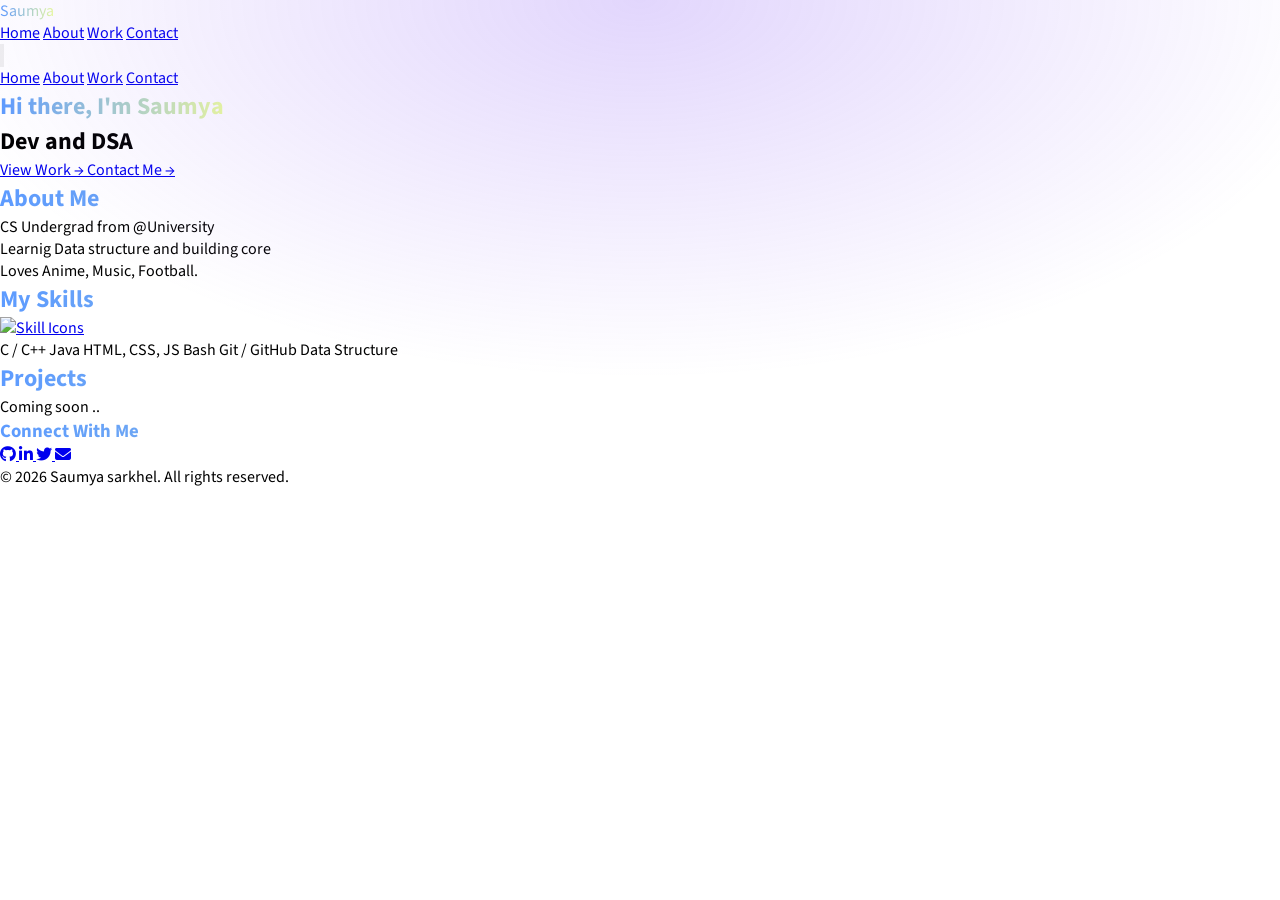
==== commit 8ef87630: "Update index.html" ====
--- a/index.html
+++ b/index.html
@@ -161,7 +161,7 @@
           </div>
         </div>
         <div class="text-gray-400 text-sm">
-          &copy; <span id="year"></span> Alex Carter. All rights reserved.
+          &copy; <span id="year"></span> Saumya sarkhel. All rights reserved.
         </div>
       </div>
     </div>
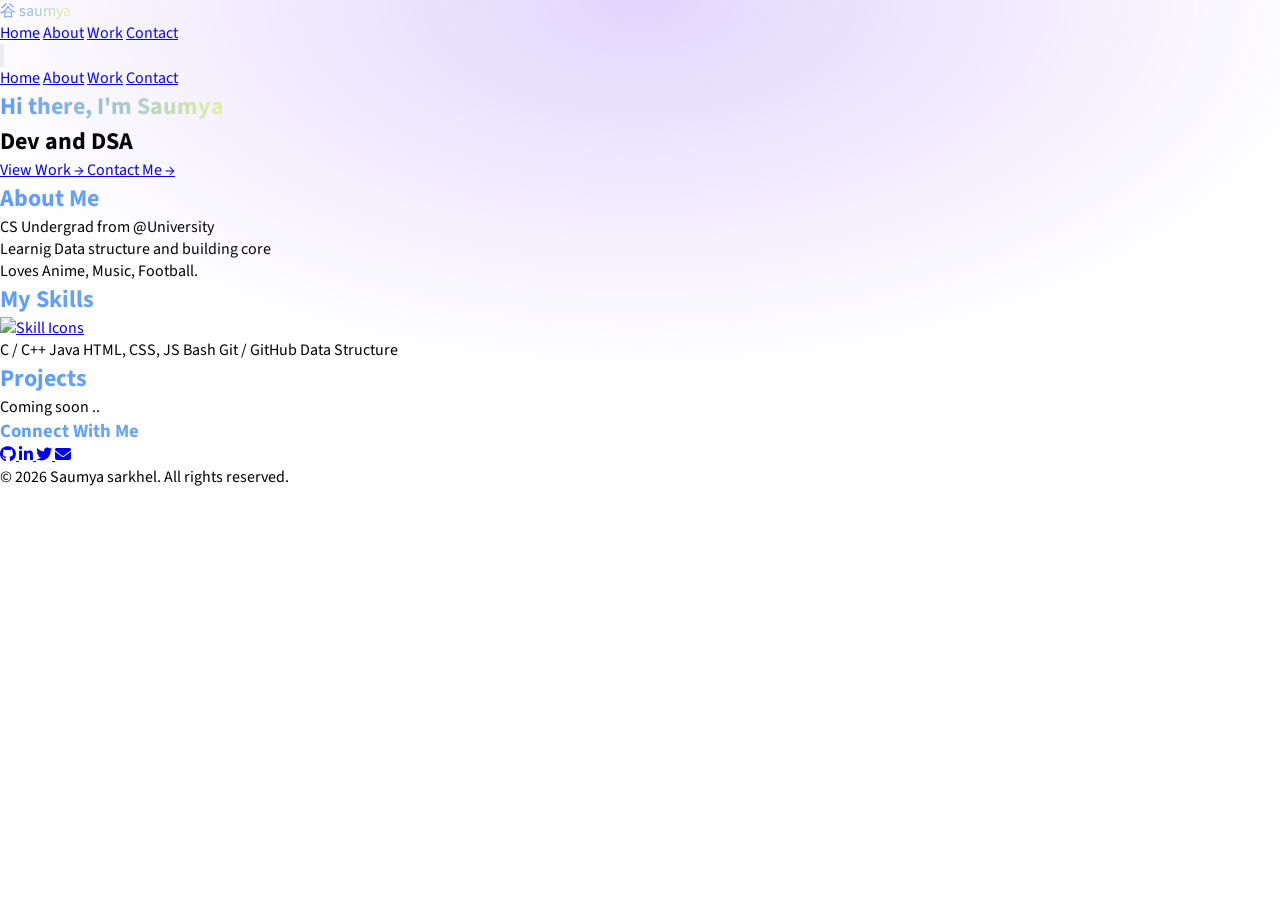
==== commit 8c0a8d77: "Updated index page" ====
--- a/index.html
+++ b/index.html
@@ -21,7 +21,7 @@
   <nav class="fixed bottom-0 w-full z-50 py-2">
     <div
       class="max-w-2xl mx-auto px-4 py-2 flex justify-between items-center bg-white/5 backdrop-blur-lg rounded-full border border-white/10">
-      <a href="#" class="text-xl font-bold gradient-text">Saumya</a>
+      <a href="#" class="text-xl font-bold gradient-text">⾕ saumya</a>
       <div class="hidden md:flex items-center space-x-8">
         <a href="#home"
           class="text-gray-200 hover:text-white transition duration-300 px-3 py-1 rounded-full hover:bg-white/5 text-sm">Home</a>
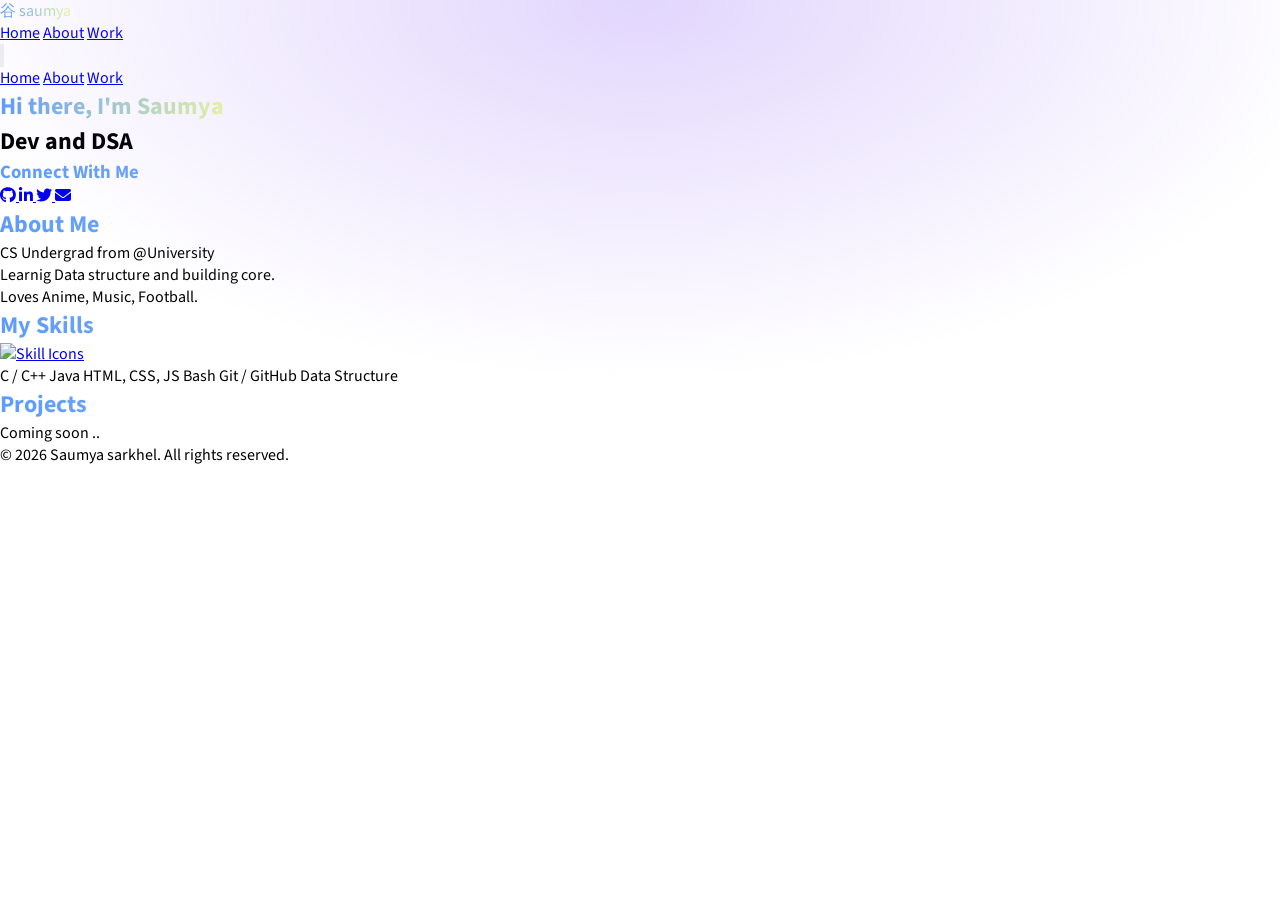
==== commit d304f8f0: "updt" ====
--- a/index.html
+++ b/index.html
@@ -29,8 +29,8 @@
           class="text-gray-200 hover:text-white transition duration-300 px-3 py-1 rounded-full hover:bg-white/5 text-sm">About</a>
         <a href="#projects"
           class="text-gray-200 hover:text-white transition duration-300 px-3 py-1 rounded-full hover:bg-white/5 text-sm">Work</a>
-        <a href="#contact"
-          class="text-gray-200 hover:text-white transition duration-300 px-3 py-1 rounded-full hover:bg-white/5 text-sm">Contact</a>
+        <!-- <a href="#contact"
+          class="text-gray-200 hover:text-white transition duration-300 px-3 py-1 rounded-full hover:bg-white/5 text-sm">Contact</a> -->
       </div>
       <button id="mobile-menu-button" class="md:hidden text-gray-400 hover:text-white focus:outline-none">
         <svg class="w-6 h-6" fill="none" stroke="currentColor" viewBox="0 0 24 24" xmlns="http://www.w3.org/2000/svg">
@@ -48,8 +48,8 @@
           class="text-gray-200 hover:text-white transition duration-300 block px-4 py-2 rounded-lg hover:bg-white/5">About</a>
         <a href="#projects"
           class="text-gray-200 hover:text-white transition duration-300 block px-4 py-2 rounded-lg hover:bg-white/5">Work</a>
-        <a href="#contact"
-          class="text-gray-200 hover:text-white transition duration-300 block px-4 py-2 rounded-lg hover:bg-white/5">Contact</a>
+        <!-- <a href="#contact"
+          class="text-gray-200 hover:text-white transition duration-300 block px-4 py-2 rounded-lg hover:bg-white/5">Contact</a> -->
       </div>
     </div>
   </nav>
@@ -64,19 +64,29 @@
       <h2 class="text-xl md:text-2xl text-gray-300 mb-8 max-w-2xl mx-auto">
         Dev and DSA
       </h2>
-      <div class="flex justify-center  text-lg md:text-xl space-x-4">
-        <a href="#projects" class="text-blue-400 hover:text-white transition duration-300">
-          View Work <span class="ml-1">→</span>
-        </a>
-        <a href="#contact" class="text-blue-400 hover:text-white transition duration-300">
-          Contact Me <span class="ml-1">→</span>
-        </a>
-      </div>
+
+        <div class="flex flex-col items-center mb-6 md:mb-0">
+          <h3 class="text-lg font-semibold mb-4 gradient-text">Connect With Me</h3>
+          <div class="flex space-x-6">
+            <a href="https://github.com/Saumya-sarkhel" class="text-gray-400 hover:text-white transition duration-300" aria-label="GitHub">
+              <i class="fab fa-github text-2xl"></i>
+            </a>
+            <a href="https://linkedin.com/" class="text-gray-400 hover:text-white transition duration-300" aria-label="LinkedIn">
+              <i class="fab fa-linkedin-in text-2xl"></i>
+            </a>
+            <a href="https://x.com/" class="text-gray-400 hover:text-white transition duration-300" aria-label="Twitter">
+              <i class="fab fa-twitter text-2xl"></i>
+            </a>
+            <a href="mailto:zsh.saumya@gmail.com" class="text-gray-400 hover:text-white transition duration-300" aria-label="Email">
+              <i class="fas fa-envelope text-2xl"></i>
+            </a>
+          </div>
+        </div>
     </div>
   </section>
 
   <!-- About Section -->
-  <section id="about" class="py-20 px-4 sm:px-6 lg:px-8 max-w-6xl mx-auto my-10">
+  <section id="about" class="py-20 px-4 sm:px-6 lg:px-8 max-w-6xl mx-auto my-10 ">
     <div class="text-center mb-12">
       <h2 class="text-4xl font-bold mb-4 gradient-text">About Me</h2>
       <div class="w-20 h-1 bg-gradient-to-r from-blue-500 to-purple-600 mx-auto"></div>
@@ -87,7 +97,7 @@
           CS Undergrad from @University
         </p>
         <p class="text-gray-300 text-2xl mb-6">
-          Learnig Data structure and building core
+          Learnig Data structure and building core.
         </p>
         <p class="text-gray-300 text-2xl mb-8">
           Loves Anime, Music, Football.
@@ -122,7 +132,7 @@
   </section>
 
   <!-- Projects Section -->
-  <section id="projects" class="py-20 px-4 sm:px-6 lg:px-8 max-w-6xl mx-auto">
+  <section id="projects" class="py-20 px-4 sm:px-6 lg:px-8 max-w-6xl mx-auto flex justify-center">
     <div class="mb-16">
       <h2 class="text-3xl font-bold mb-4 gradient-text">Projects</h2>
       <p class="text-gray-400  text-lg md:text-xl max-w-3xl">Coming soon ..</p>
@@ -142,24 +152,7 @@
   <!-- Footer with Contact Links -->
   <footer class="py-12 pb-24">
     <div class="max-w-6xl mx-auto px-4 sm:px-6 lg:px-8">
-      <div class="flex flex-col md:flex-row justify-between items-center">
-        <div class="flex flex-col items-center mb-6 md:mb-0">
-          <h3 class="text-lg font-semibold mb-4 gradient-text">Connect With Me</h3>
-          <div class="flex space-x-6">
-            <a href="#" class="text-gray-400 hover:text-white transition duration-300" aria-label="GitHub">
-              <i class="fab fa-github text-2xl"></i>
-            </a>
-            <a href="#" class="text-gray-400 hover:text-white transition duration-300" aria-label="LinkedIn">
-              <i class="fab fa-linkedin-in text-2xl"></i>
-            </a>
-            <a href="#" class="text-gray-400 hover:text-white transition duration-300" aria-label="Twitter">
-              <i class="fab fa-twitter text-2xl"></i>
-            </a>
-            <a href="#" class="text-gray-400 hover:text-white transition duration-300" aria-label="Email">
-              <i class="fas fa-envelope text-2xl"></i>
-            </a>
-          </div>
-        </div>
+      <div class="flex flex-col md:flex-row justify-center items-center">
         <div class="text-gray-400 text-sm">
           &copy; <span id="year"></span> Saumya sarkhel. All rights reserved.
         </div>
